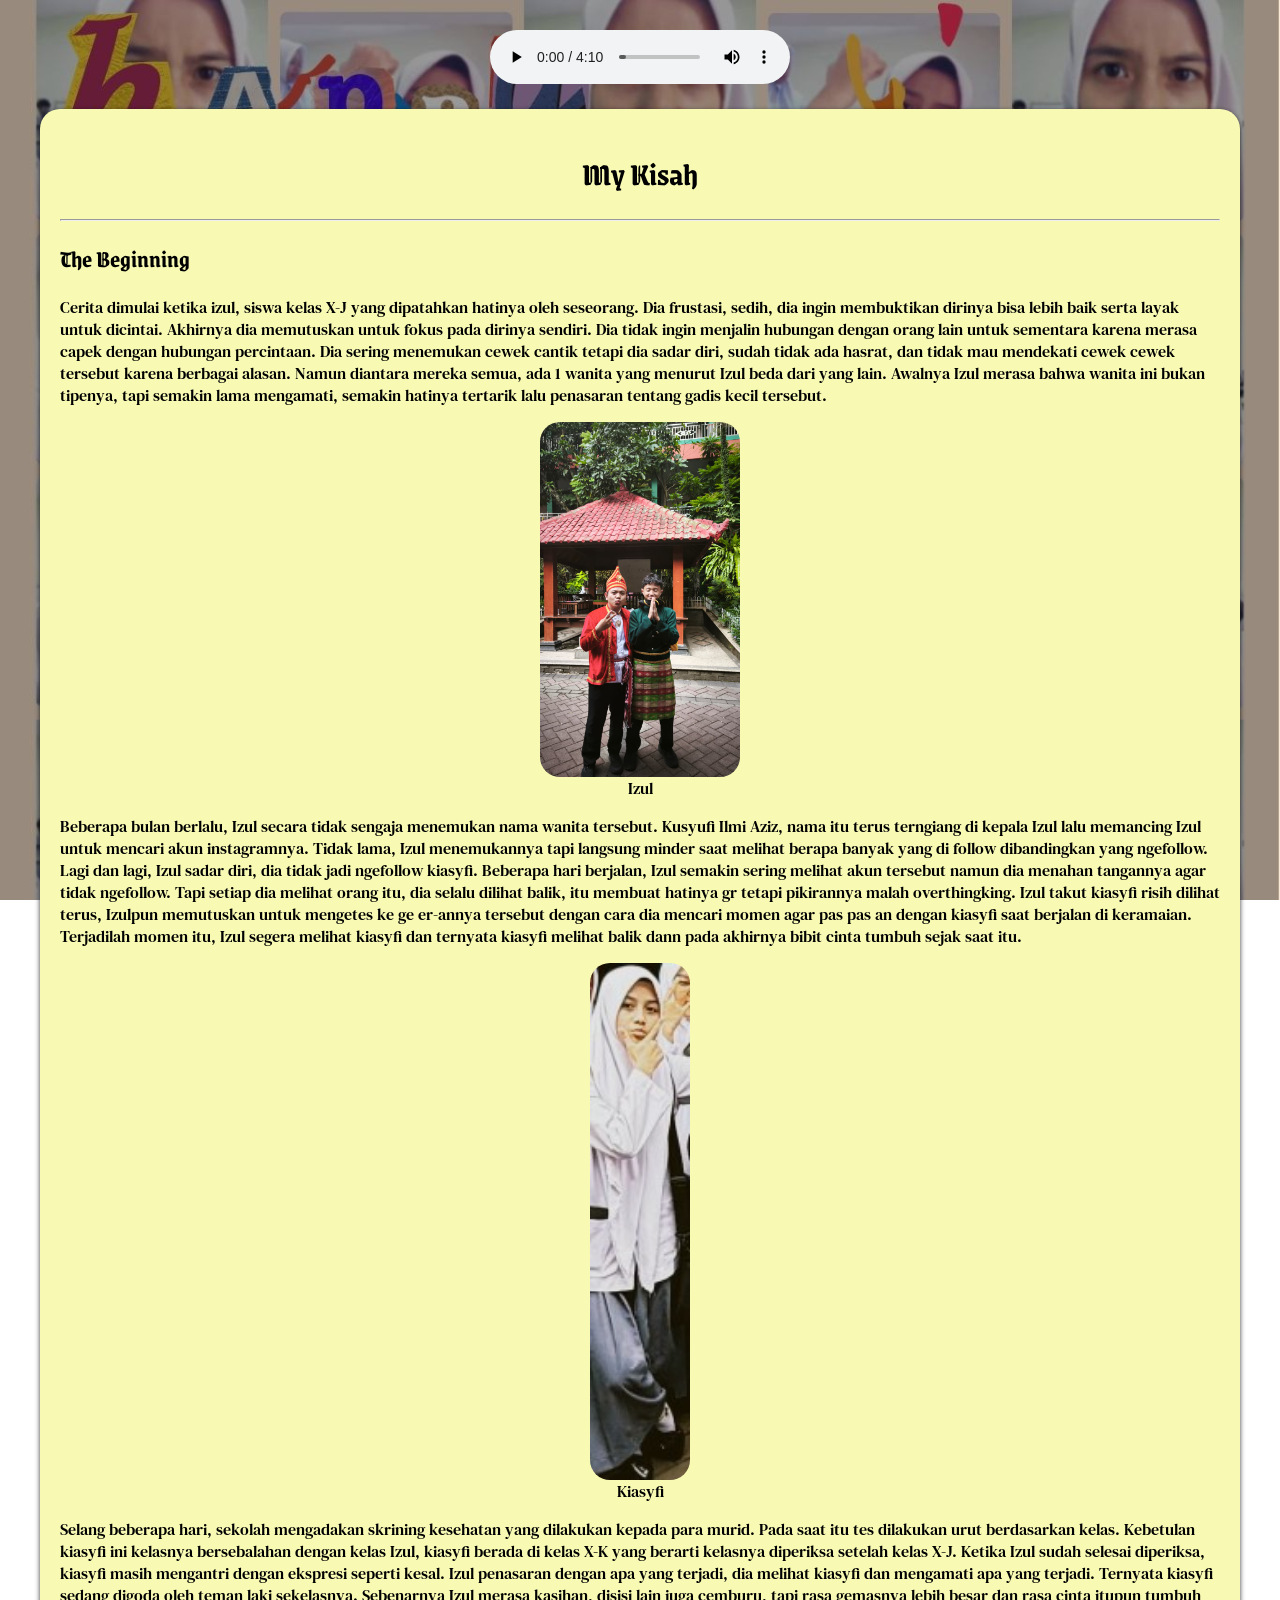
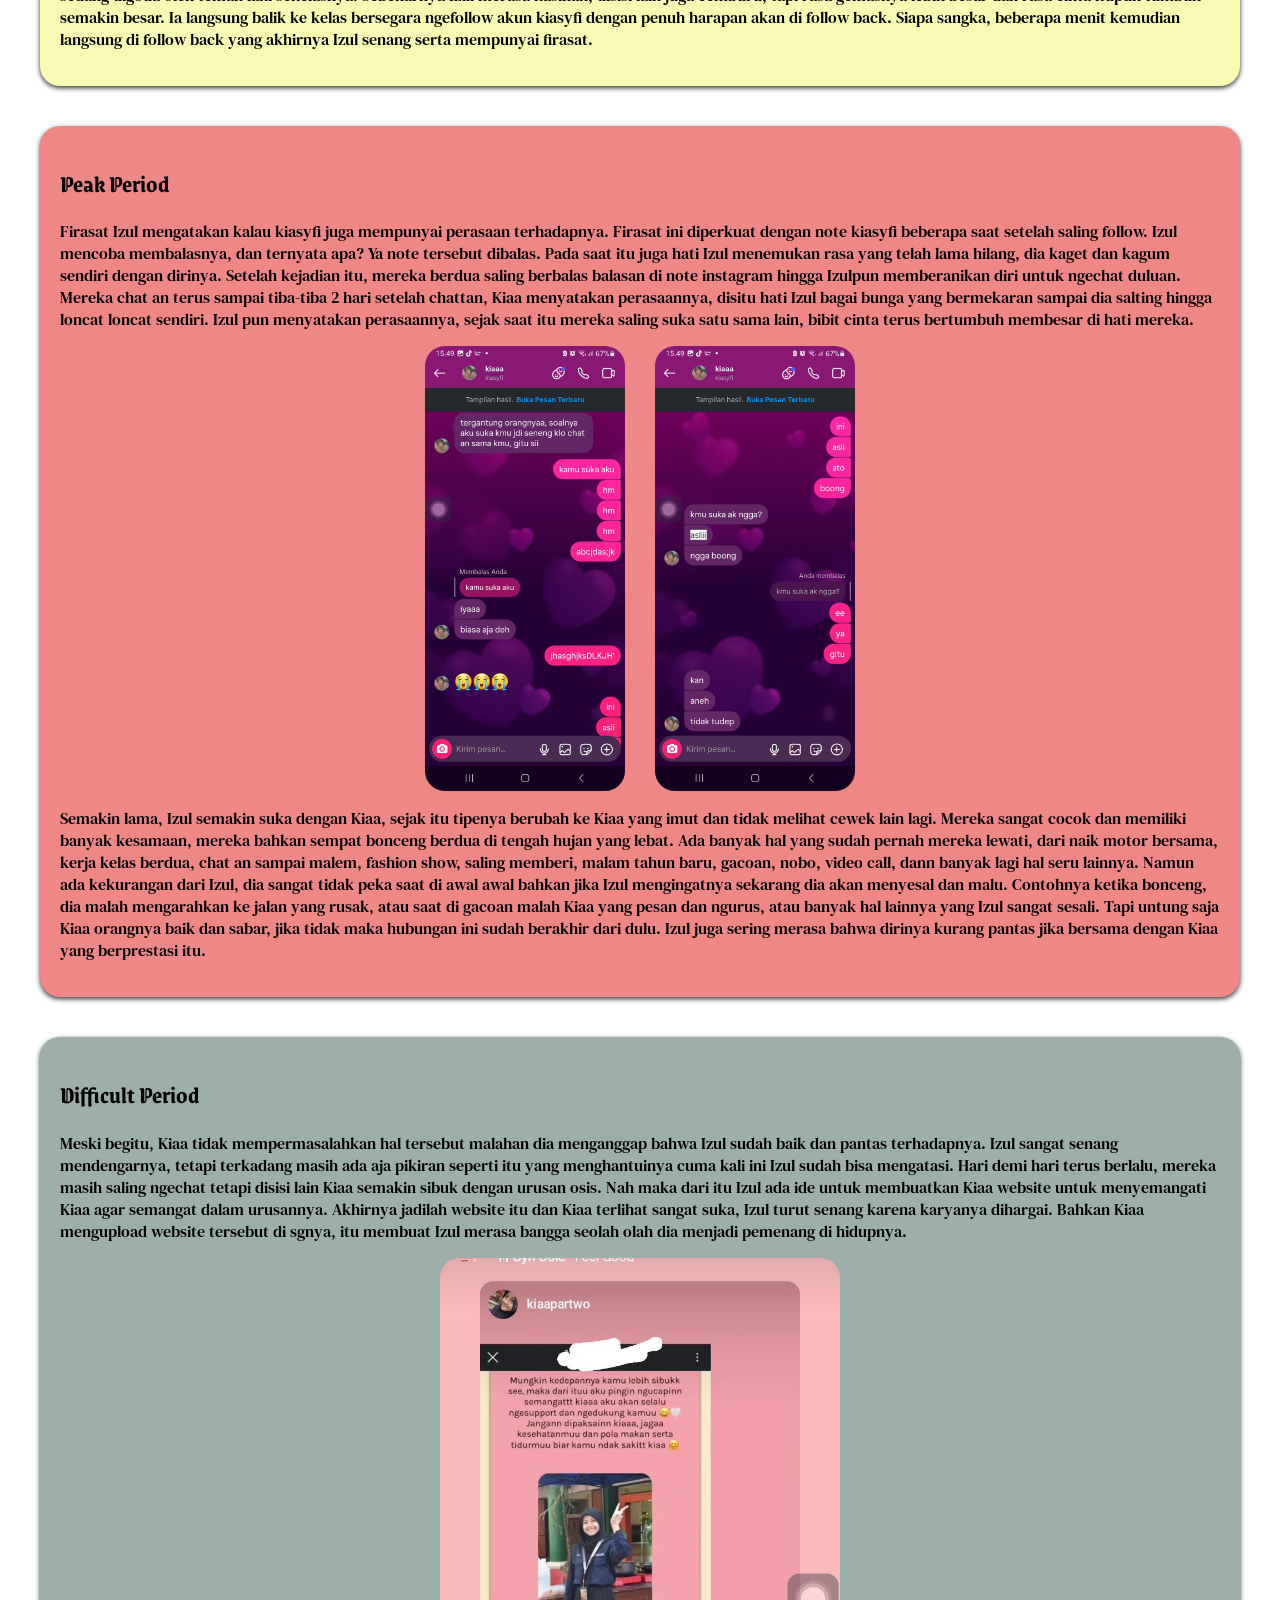
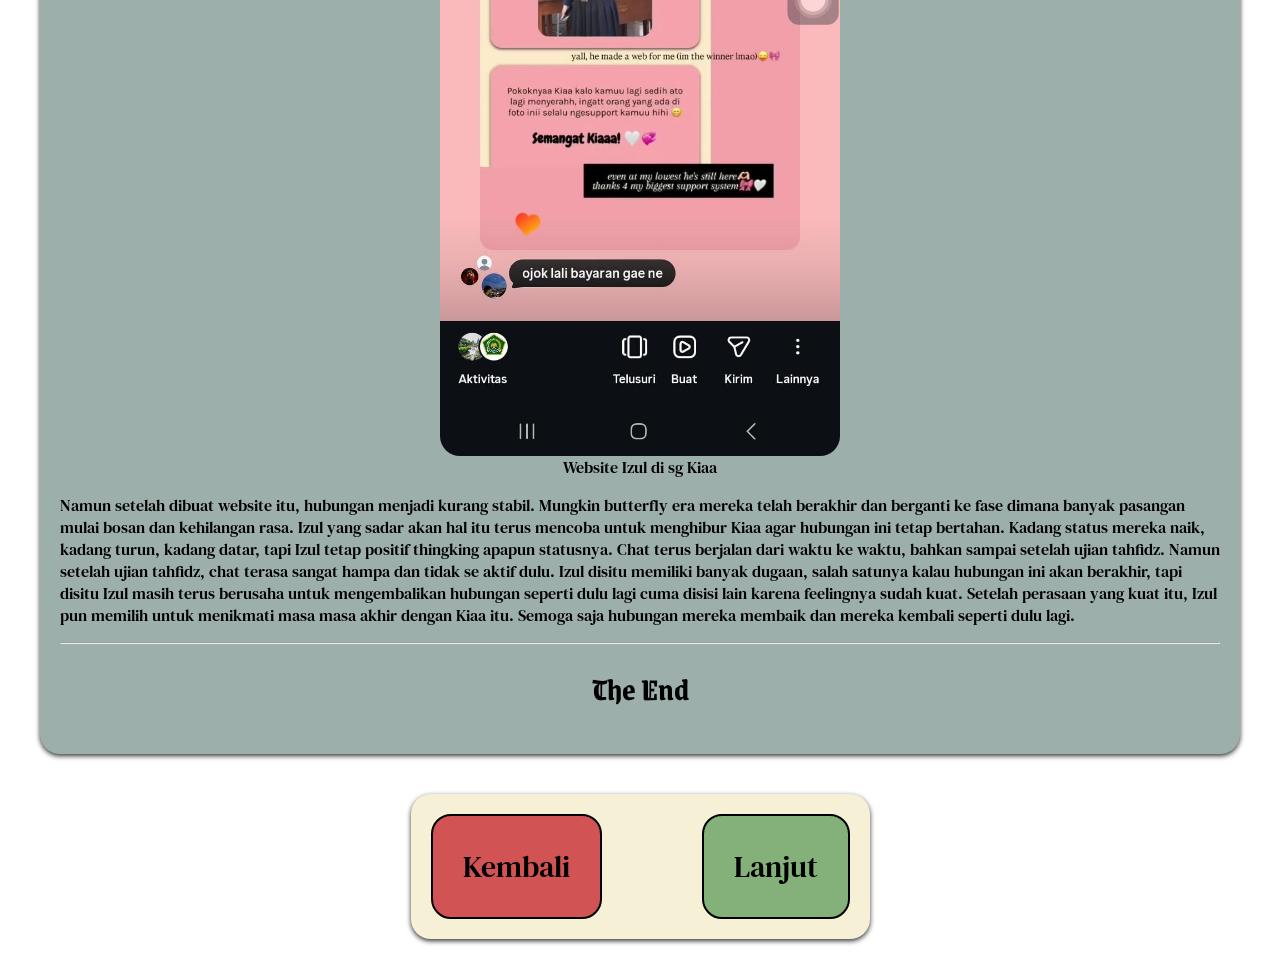
==== la historia.html @ accf0afb "Add files via upload" ====
<!DOCTYPE html>
<html lang="en">
<head>
    <meta charset="UTF-8">
    <meta name="viewport" content="width=device-width, initial-scale=1.0">
    <link rel="apple-touch-icon" sizes="180x180" href="source/apple-touch-icon.png">
    <link rel="icon" type="image/png" sizes="32x32" href="source/favicon-32x32.png">
    <link rel="icon" type="image/png" sizes="16x16" href="source/favicon-16x16.png">
    <link rel="manifest" href="source/site.webmanifest">
    <link rel="stylesheet" href="source/CSS/la historia.css">
    <link rel="stylesheet" href="source/CSS/global.css">
    <link rel="preconnect" href="https://fonts.googleapis.com">
    <link rel="preconnect" href="https://fonts.gstatic.com" crossorigin>
    <link href="https://fonts.googleapis.com/css2?family=DM+Serif+Text&family=Grenze+Gotisch:wght@700&display=swap" rel="stylesheet">
    <title>La Historia</title>
</head>
<body id="lh">
    <div id="audio">
        <audio controls>
            <source src="source/lagu/Rahasia Hati - NIDJI  LIRIK - Tunes Muzik.mp3" type="audio/mpeg">
        </audio>
    </div>

    <div class="cerita" id="p1">
        <h1>My Kisah</h1><hr>
        <h2>The Beginning</h2>
        <p>
            Cerita dimulai ketika izul, siswa kelas X-J yang dipatahkan hatinya oleh seseorang. Dia frustasi, sedih,
            dia ingin membuktikan dirinya bisa lebih baik serta layak untuk dicintai. Akhirnya dia memutuskan untuk fokus pada dirinya sendiri. Dia
            tidak ingin menjalin hubungan dengan orang lain untuk sementara karena merasa capek dengan hubungan percintaan. Dia sering menemukan
            cewek cantik tetapi dia sadar diri, sudah tidak ada hasrat, dan tidak mau mendekati cewek cewek tersebut karena berbagai alasan. Namun diantara mereka semua,
            ada 1 wanita yang menurut Izul beda dari yang lain. Awalnya Izul merasa bahwa wanita ini bukan tipenya, tapi semakin lama mengamati, semakin hatinya
            tertarik lalu penasaran tentang gadis kecil tersebut. 
        </p>
        <figure class="centerimg">
            <img src="source/gambar/izulbajuhijau.jpeg" alt="foto" style="max-width: 200px;">
            <figcaption>Izul</figcaption>
        </figure>
        <p>
            Beberapa bulan berlalu, Izul secara tidak sengaja menemukan nama wanita tersebut. Kusyufi Ilmi Aziz, nama itu terus terngiang di kepala Izul
            lalu memancing Izul untuk mencari akun instagramnya. Tidak lama, Izul menemukannya tapi langsung minder saat melihat berapa banyak
            yang di follow dibandingkan yang ngefollow. Lagi dan lagi, Izul sadar diri, dia tidak jadi ngefollow kiasyfi. Beberapa hari berjalan, Izul semakin sering
            melihat akun tersebut namun dia menahan tangannya agar tidak ngefollow. Tapi setiap dia melihat orang itu, dia selalu dilihat balik, itu membuat hatinya gr tetapi pikirannya malah overthingking.
            Izul takut kiasyfi risih dilihat terus, Izulpun memutuskan untuk mengetes ke ge er-annya tersebut dengan cara dia mencari momen agar pas pas an dengan kiasyfi saat berjalan di keramaian.
            Terjadilah momen itu, Izul segera melihat kiasyfi dan ternyata kiasyfi melihat balik dann pada akhirnya bibit cinta tumbuh sejak saat itu.
        </p>
        <figure class="centerimg">
            <img src="source/gambar/kia pose.jpg" alt="foto" style="max-width: 100px;">
            <figcaption>Kiasyfi</figcaption>
        </figure>
        <p>
            Selang beberapa hari, sekolah mengadakan skrining kesehatan yang dilakukan kepada para murid. Pada saat itu tes dilakukan urut berdasarkan kelas. Kebetulan kiasyfi ini kelasnya bersebalahan dengan kelas Izul,
            kiasyfi berada di kelas X-K yang berarti kelasnya diperiksa setelah kelas X-J. Ketika Izul sudah selesai diperiksa, kiasyfi masih mengantri dengan ekspresi
            seperti kesal. Izul penasaran dengan apa yang terjadi, dia melihat kiasyfi dan mengamati apa yang terjadi. Ternyata kiasyfi sedang digoda oleh teman laki sekelasnya. Sebenarnya Izul merasa kasihan, disisi lain juga cemburu,
            tapi rasa gemasnya lebih besar dan rasa cinta itupun tumbuh semakin besar. Ia langsung balik ke kelas bersegara ngefollow akun kiasyfi dengan
            penuh harapan akan di follow back. Siapa sangka, beberapa menit kemudian langsung di follow back yang akhirnya Izul senang serta mempunyai firasat.
        </p>
    </div>

    <div class="cerita"id="p2">
        <h2>Peak Period</h2>
        <p>
            Firasat Izul mengatakan kalau kiasyfi juga mempunyai perasaan terhadapnya. Firasat ini diperkuat dengan note kiasyfi beberapa saat setelah
            saling follow. Izul mencoba membalasnya, dan ternyata apa? Ya note tersebut dibalas. Pada saat itu juga hati Izul menemukan rasa yang telah lama hilang, dia kaget
            dan kagum sendiri dengan dirinya. Setelah kejadian itu, mereka berdua saling berbalas balasan di note instagram hingga Izulpun memberanikan diri untuk
            ngechat duluan. Mereka chat an terus sampai tiba-tiba 2 hari setelah chattan, Kiaa menyatakan perasaannya, disitu hati Izul bagai bunga yang bermekaran sampai
            dia salting hingga loncat loncat sendiri. Izul pun menyatakan perasaannya, sejak saat itu mereka saling suka satu sama lain, bibit cinta terus bertumbuh membesar di hati mereka.
        </p>
        <div id="gambar2">
            <img src="source/gambar/confes.jpeg" alt="foto" style="max-width: 200px;">
            <img src="source/gambar/confes2.jpeg" alt="foto" style="max-width: 200px;">
        </div>
        <p>
            Semakin lama, Izul semakin suka dengan Kiaa, sejak itu tipenya berubah ke Kiaa yang imut dan tidak melihat cewek lain lagi. Mereka sangat cocok dan
            memiliki banyak kesamaan, mereka bahkan sempat bonceng berdua di tengah hujan yang lebat. Ada banyak hal yang sudah pernah mereka lewati, dari naik motor bersama,
            kerja kelas berdua, chat an sampai malem, fashion show, saling memberi, malam tahun baru, gacoan, nobo, video call, dann banyak lagi hal seru lainnya. Namun ada kekurangan
            dari Izul, dia sangat tidak peka saat di awal awal bahkan jika Izul mengingatnya sekarang dia akan menyesal dan malu. Contohnya ketika bonceng, dia malah mengarahkan
            ke jalan yang rusak, atau saat di gacoan malah Kiaa yang pesan dan ngurus, atau banyak hal lainnya yang Izul sangat sesali. Tapi untung saja Kiaa orangnya baik dan sabar,
            jika tidak maka hubungan ini sudah berakhir dari dulu. Izul juga sering merasa bahwa dirinya kurang pantas jika bersama dengan Kiaa yang berprestasi itu.
        </p>
    </div>

    <div class="cerita" id="p3">
        <h2>Difficult Period</h2>
        <p>
            Meski begitu, Kiaa tidak mempermasalahkan hal tersebut malahan dia menganggap bahwa Izul sudah baik dan pantas terhadapnya. Izul sangat senang mendengarnya, tetapi terkadang masih ada
            aja pikiran seperti itu yang menghantuinya cuma kali ini Izul sudah bisa mengatasi. Hari demi hari terus berlalu, mereka masih saling ngechat tetapi disisi lain Kiaa semakin sibuk dengan
            urusan osis. Nah maka dari itu Izul ada ide untuk membuatkan Kiaa website untuk menyemangati Kiaa agar semangat dalam urusannya. Akhirnya jadilah website itu dan Kiaa terlihat sangat suka,
            Izul turut senang karena karyanya dihargai. Bahkan Kiaa mengupload website tersebut di sgnya, itu membuat Izul merasa bangga seolah olah dia menjadi pemenang di hidupnya.
        </p>
        <figure class="centerimg">
            <img src="source/gambar/sg website.jpeg" alt="foto"  id="gambarterakhir">
            <figcaption>Website Izul di sg Kiaa</figcaption>
        </figure>
        <p>
            Namun setelah dibuat website itu, hubungan menjadi kurang stabil. Mungkin butterfly era mereka telah berakhir dan berganti ke fase dimana banyak pasangan mulai bosan dan kehilangan rasa. Izul
            yang sadar akan hal itu terus mencoba untuk menghibur Kiaa agar hubungan ini tetap bertahan. Kadang status mereka naik, kadang turun, kadang datar, tapi Izul tetap positif thingking apapun statusnya.
            Chat terus berjalan dari waktu ke waktu, bahkan sampai setelah ujian tahfidz. Namun setelah ujian tahfidz, chat terasa sangat hampa dan tidak se aktif dulu. Izul disitu memiliki banyak dugaan, salah satunya
            kalau hubungan ini akan berakhir, tapi disitu Izul masih terus berusaha untuk mengembalikan hubungan seperti dulu lagi cuma disisi lain karena feelingnya sudah kuat. Setelah perasaan yang kuat itu, Izul pun memilih untuk menikmati masa masa akhir
            dengan Kiaa itu. Semoga saja hubungan mereka membaik dan mereka kembali seperti dulu lagi.
        </p><hr>
        <h1>The End</h1>
    </div>
    <div id="menu">
        <a href="halaman2.html" id="kembali">Kembali</a>
        <a href="confession.html" id="lanjut">Lanjut</a>
    </div>
</body>
</html>
---- source/CSS/la historia.css ----
h1, h2 {
    font-family: "Grenze Gotisch", serif;
    font-optical-sizing: auto;
    font-weight: bold;
    font-style: normal;
}

#audio {
    padding-top: 30px;
    display: block;
    text-align: center;
}

.cerita {
    border-radius: 20px;
    box-shadow: 0 2px 5px rgba(0,0,0,0.8);
    padding: 20px;
    overflow: hidden;
    margin: 20px 40px;
}

.centerimg {
    display: flex;
    justify-content: center;
    align-items: center;
    flex-direction: column;
}


img {
    border-radius: 20px;
    width: 100%;
}

#gambar2 {
    display: flex;
    flex-direction: row;
    justify-content: center;
    gap: 30px;
}

#p1 {
    background-color: #F8FAB4;
}

#p2 {
    background-color: #F08787;
}

#p3 {
    background-color: #9CAFAA;
}

h1 {
    text-align: center;
}

#gambarterakhir {
    max-width: 400px;
    width: 100%;
}

@media screen and (max-width: 700px) {
    #gambar2 {
        flex-direction: column;
        align-items: center;
    }

    #gambarterakhir {
        width: 300px;
    }

    #menu {
        flex-direction: column;
        gap: 50px;
        margin: 20px 60px;
    }

}
---- source/CSS/global.css ----
/* Basic */
* {
    box-sizing: border-box;
}

body {
    margin: 0;
    background-image: url(../background\ index.jpg);
    background-repeat: repeat-y;
    background-size: 100%;
    background-attachment: fixed;
    display: flex;
    flex-direction: column;
    align-items: center;
}

h1 {
    text-align: center;
}

/* Lanjut atau tidak */
#menu a {
    text-decoration: none;
    padding: 30px;
    color: black;
    border-radius: 20px;
    border: 2px solid black;
    width: 100%;
    max-width: 400px;
    text-align: center;
    font-size: 30px;
}

#menu {
    display: flex;
    border-radius: 20px;
    box-shadow: 0 2px 5px rgba(0,0,0,0.8);
    padding: 20px;
    overflow: hidden;
    margin: 20px 100px;
    justify-content: center;
    gap: 100px;
    background-color: #F6F0D7;
}

#kembali, #lanjut:hover {
    background-color: #D25353;
}

#lanjut, #kembali:hover {
    background-color: #84B179;
}

#kembali:active, #lanjut:active {
    background-color: #FCF9EA;
}

/* Content */
.content {
    background-color: #FBEFEF;
    border-radius: 20px;
    margin: 20px 70px;
    padding: 20px;
    overflow: hidden;
    box-shadow: 0 2px 5px rgba(0,0,0,0.8);
}

/* Font */
.teks, .content p, .content li, #lh{
    font-family: "DM Serif Text", serif;
    font-weight: 400;
    font-style: normal;
}

/* Media Screen */
@media screen and (max-width: 700px) {
    #menu {
        flex-direction: column;
        gap: 50px;
        margin: 20px 60px;
    }
}
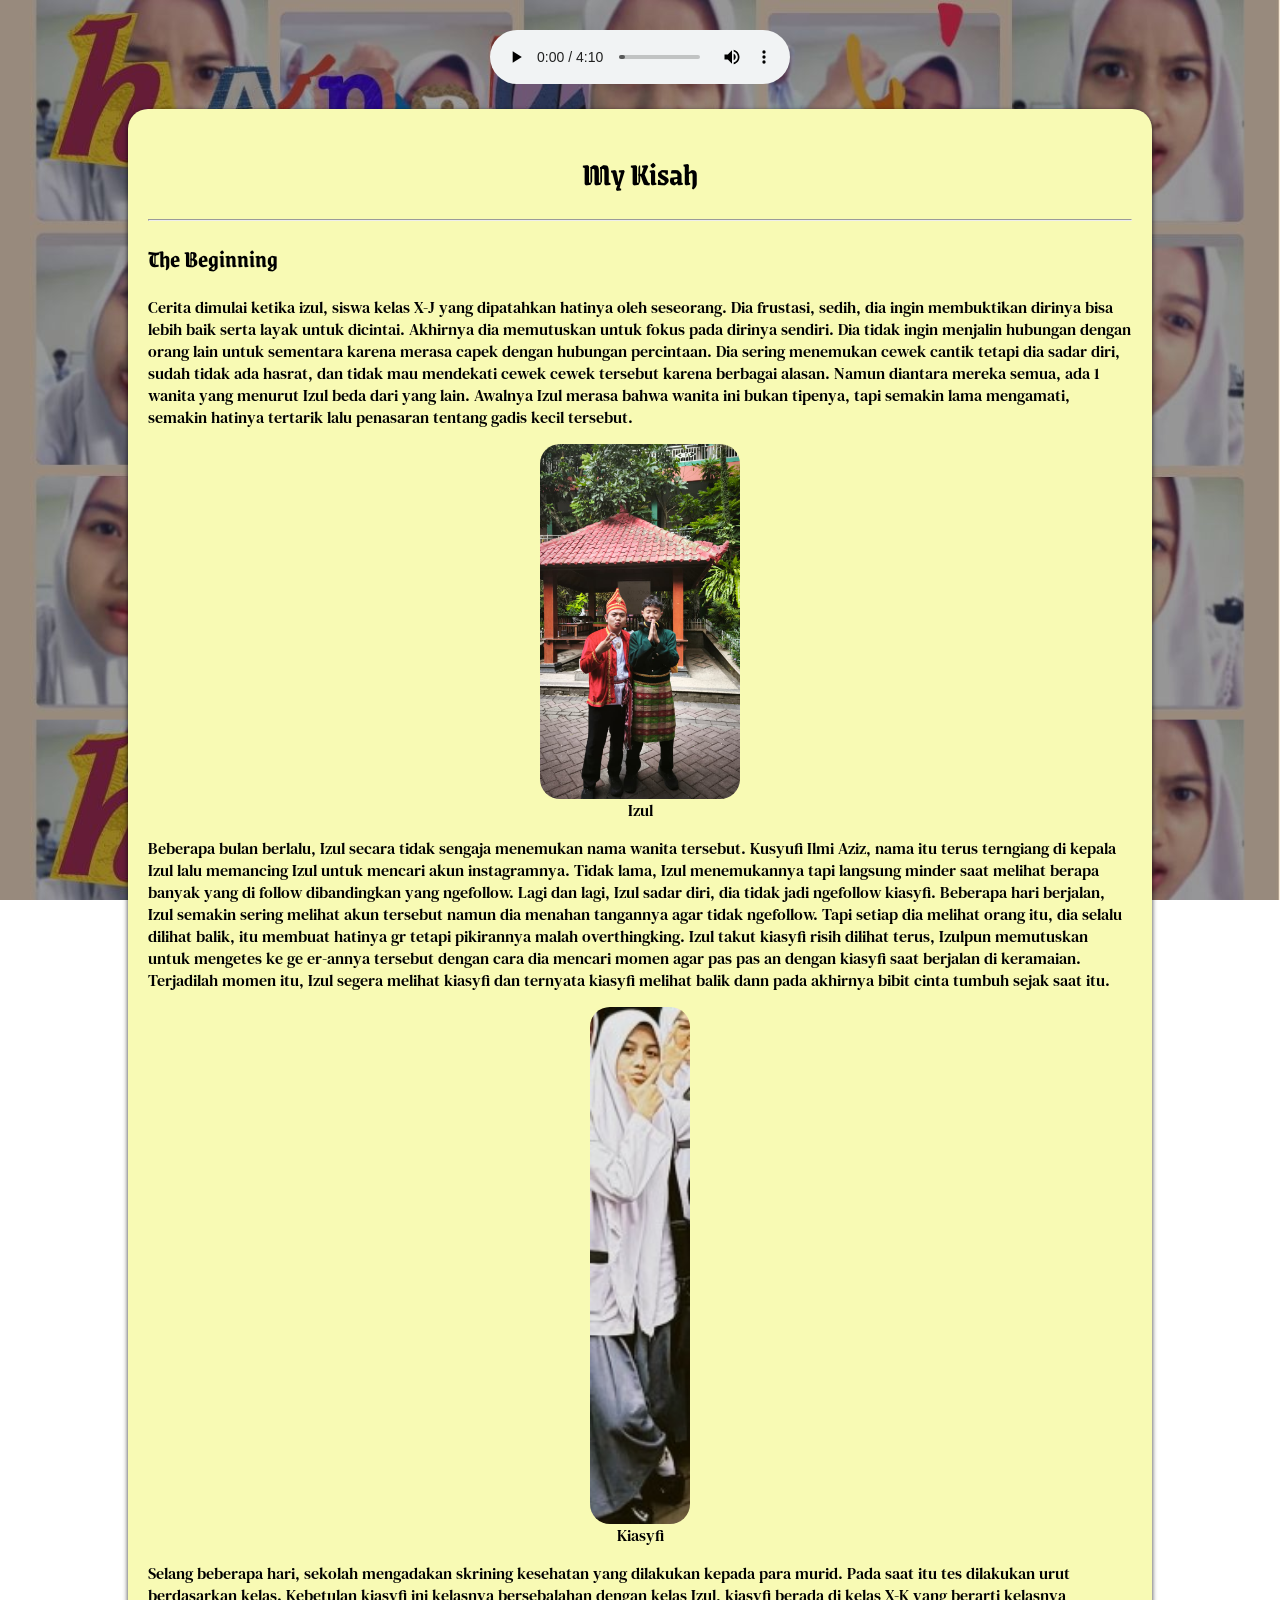
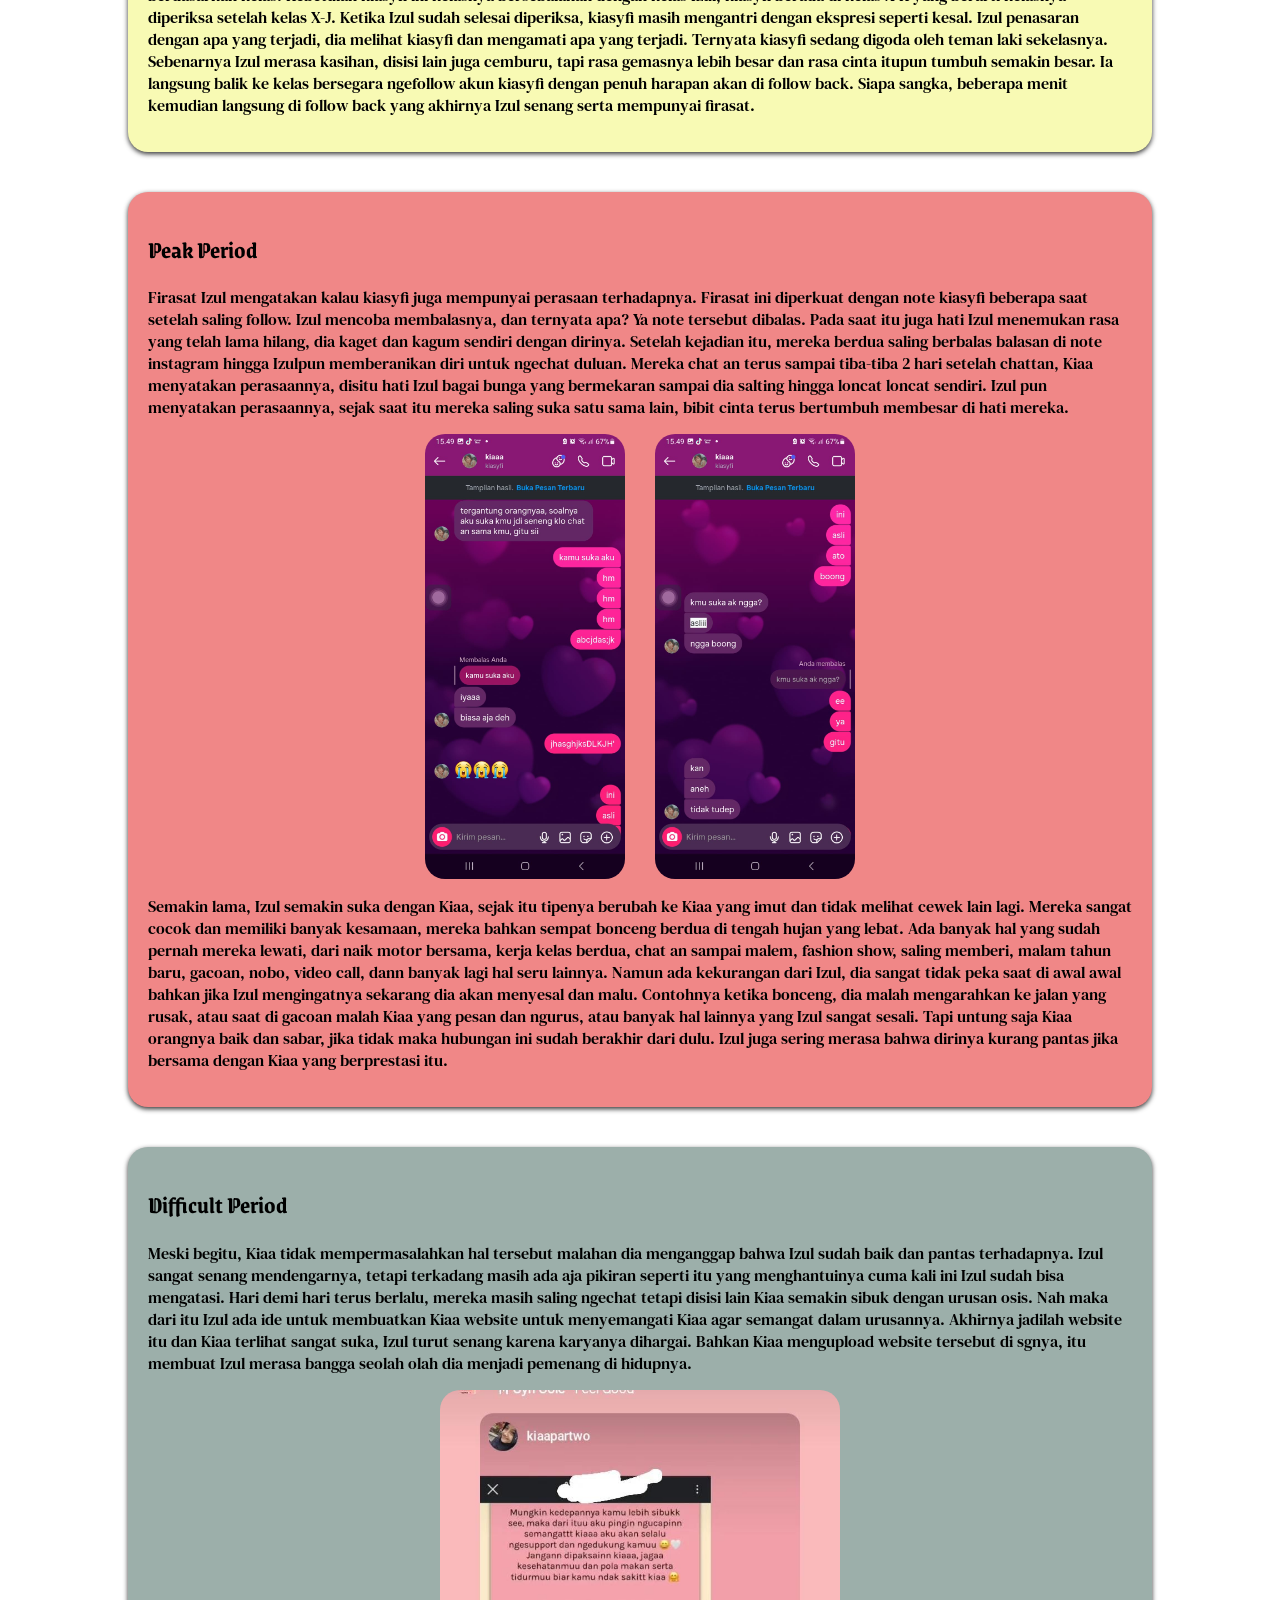
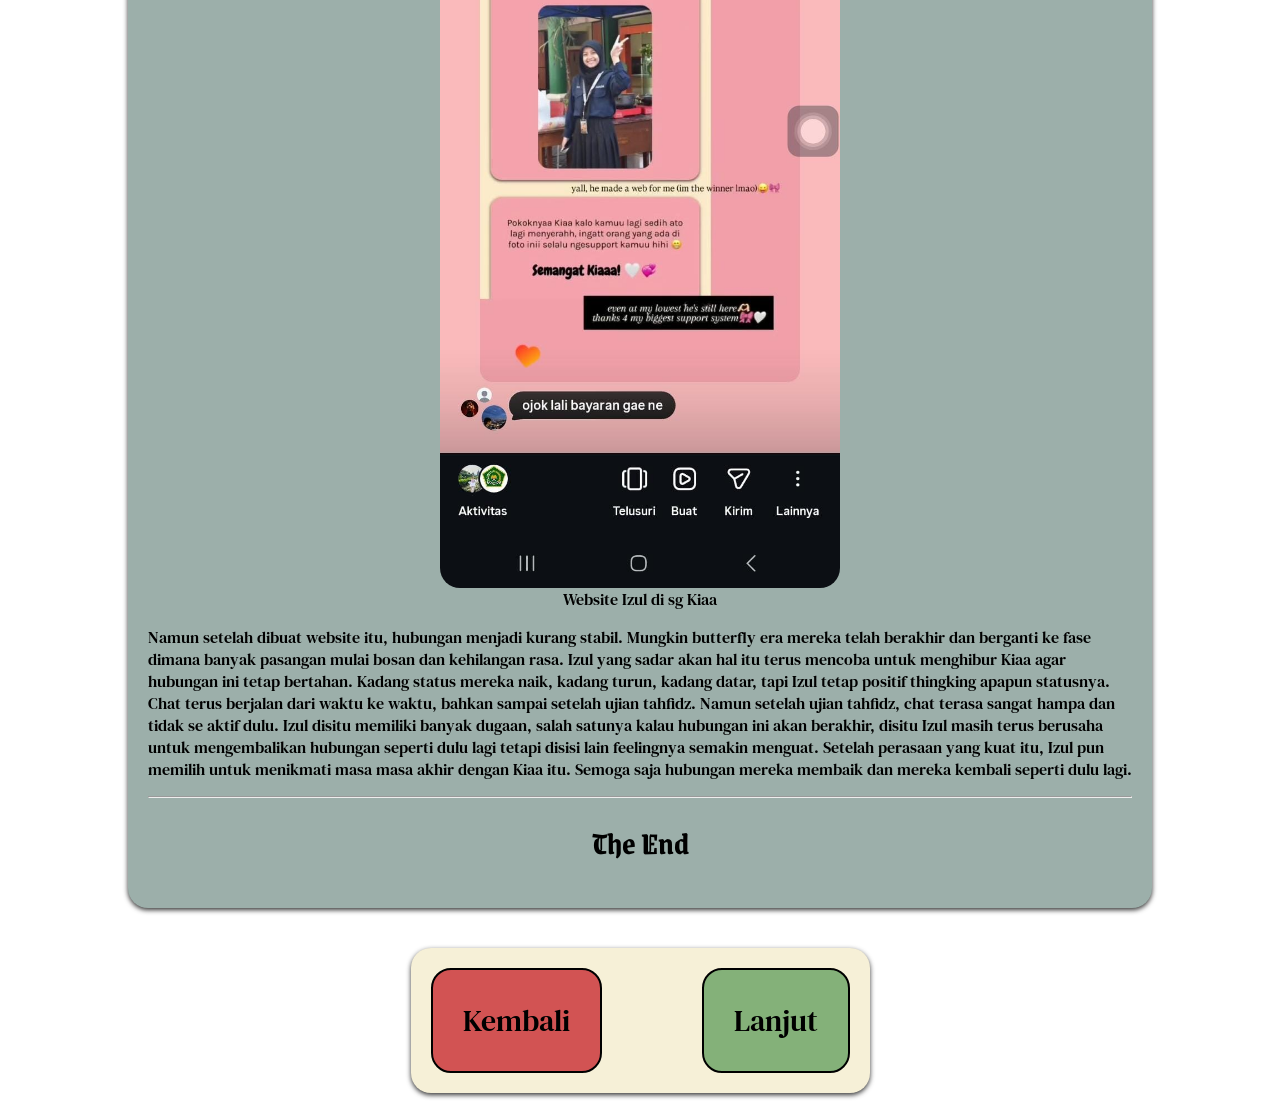
==== commit 7a053ba0: "Update la historia.html" ====
--- a/la historia.html
+++ b/la historia.html
@@ -96,7 +96,7 @@
             Namun setelah dibuat website itu, hubungan menjadi kurang stabil. Mungkin butterfly era mereka telah berakhir dan berganti ke fase dimana banyak pasangan mulai bosan dan kehilangan rasa. Izul
             yang sadar akan hal itu terus mencoba untuk menghibur Kiaa agar hubungan ini tetap bertahan. Kadang status mereka naik, kadang turun, kadang datar, tapi Izul tetap positif thingking apapun statusnya.
             Chat terus berjalan dari waktu ke waktu, bahkan sampai setelah ujian tahfidz. Namun setelah ujian tahfidz, chat terasa sangat hampa dan tidak se aktif dulu. Izul disitu memiliki banyak dugaan, salah satunya
-            kalau hubungan ini akan berakhir, tapi disitu Izul masih terus berusaha untuk mengembalikan hubungan seperti dulu lagi cuma disisi lain karena feelingnya sudah kuat. Setelah perasaan yang kuat itu, Izul pun memilih untuk menikmati masa masa akhir
+            kalau hubungan ini akan berakhir, disitu Izul masih terus berusaha untuk mengembalikan hubungan seperti dulu lagi tetapi disisi lain feelingnya semakin menguat. Setelah perasaan yang kuat itu, Izul pun memilih untuk menikmati masa masa akhir
             dengan Kiaa itu. Semoga saja hubungan mereka membaik dan mereka kembali seperti dulu lagi.
         </p><hr>
         <h1>The End</h1>
@@ -106,4 +106,4 @@
         <a href="confession.html" id="lanjut">Lanjut</a>
     </div>
 </body>
-</html>+</html>
--- a/source/CSS/la historia.css
+++ b/source/CSS/la historia.css
@@ -17,7 +17,8 @@
     box-shadow: 0 2px 5px rgba(0,0,0,0.8);
     padding: 20px;
     overflow: hidden;
-    margin: 20px 40px;
+    margin: 20px;
+    width: 80%;
 }
 
 .centerimg {
@@ -74,7 +75,7 @@
     #menu {
         flex-direction: column;
         gap: 50px;
-        margin: 20px 60px;
+        margin: 20px 50px;
     }
 
 }
